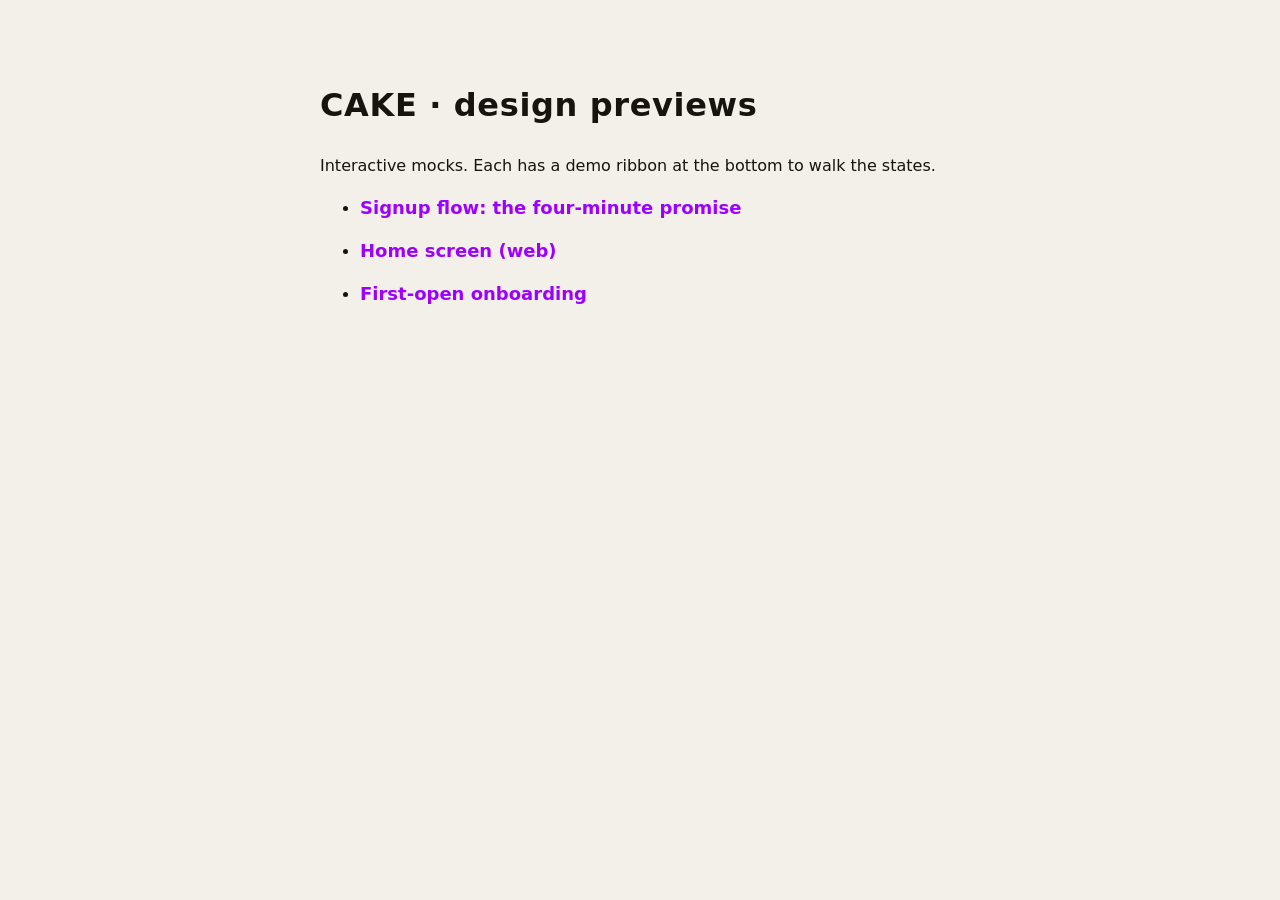
==== index.html @ e19f7f4c "Add signup flow spec (CAK-191): the four-minute promise, 8 steps" ====
<!doctype html><html lang="en"><head><meta charset="utf-8"><meta name="viewport" content="width=device-width, initial-scale=1"><title>Cake design previews</title><style>body{font-family:-apple-system,system-ui,sans-serif;background:#F2F0E9;color:#16140F;max-width:640px;margin:80px auto;padding:0 24px;line-height:1.6}a{color:#9D00FF;font-weight:600;text-decoration:none;font-size:18px}a:hover{text-decoration:underline}li{margin:14px 0}h1{letter-spacing:.02em}</style></head><body><h1>CAKE · design previews</h1><p>Interactive mocks. Each has a demo ribbon at the bottom to walk the states.</p><ul><li><a href="onboarding-flow-spec.html">Signup flow: the four-minute promise</a></li><li><a href="home-web-concept.html">Home screen (web)</a></li><li><a href="first-open-onboarding.html">First-open onboarding</a></li></ul></body></html>
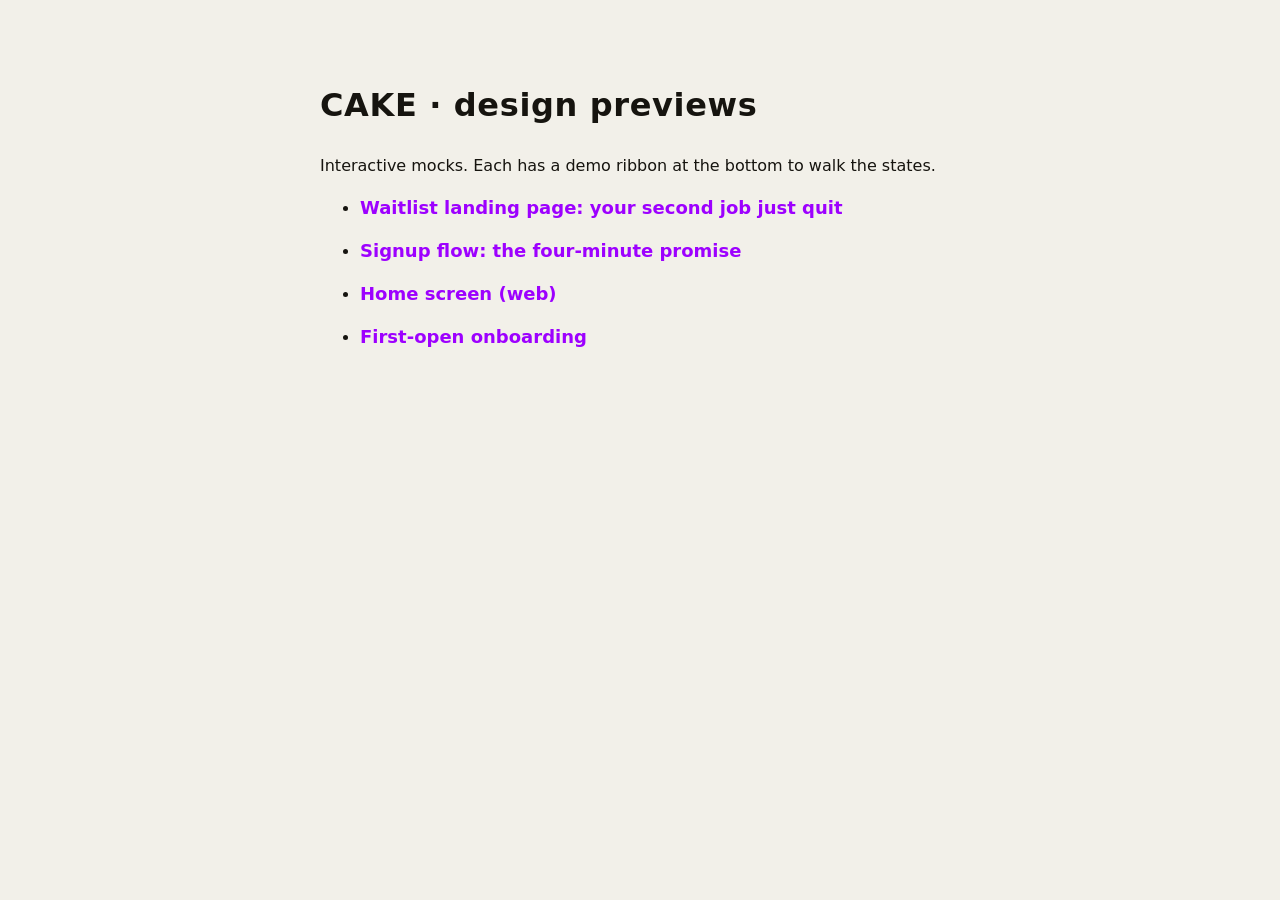
==== commit 2c8d8a93: "Add waitlist landing concept: interview-language rewrite" ====
--- a/index.html
+++ b/index.html
@@ -1 +1 @@
-<!doctype html><html lang="en"><head><meta charset="utf-8"><meta name="viewport" content="width=device-width, initial-scale=1"><title>Cake design previews</title><style>body{font-family:-apple-system,system-ui,sans-serif;background:#F2F0E9;color:#16140F;max-width:640px;margin:80px auto;padding:0 24px;line-height:1.6}a{color:#9D00FF;font-weight:600;text-decoration:none;font-size:18px}a:hover{text-decoration:underline}li{margin:14px 0}h1{letter-spacing:.02em}</style></head><body><h1>CAKE · design previews</h1><p>Interactive mocks. Each has a demo ribbon at the bottom to walk the states.</p><ul><li><a href="onboarding-flow-spec.html">Signup flow: the four-minute promise</a></li><li><a href="home-web-concept.html">Home screen (web)</a></li><li><a href="first-open-onboarding.html">First-open onboarding</a></li></ul></body></html>
+<!doctype html><html lang="en"><head><meta charset="utf-8"><meta name="viewport" content="width=device-width, initial-scale=1"><title>Cake design previews</title><style>body{font-family:-apple-system,system-ui,sans-serif;background:#F2F0E9;color:#16140F;max-width:640px;margin:80px auto;padding:0 24px;line-height:1.6}a{color:#9D00FF;font-weight:600;text-decoration:none;font-size:18px}a:hover{text-decoration:underline}li{margin:14px 0}h1{letter-spacing:.02em}</style></head><body><h1>CAKE · design previews</h1><p>Interactive mocks. Each has a demo ribbon at the bottom to walk the states.</p><ul><li><a href="waitlist-landing.html">Waitlist landing page: your second job just quit</a></li><li><a href="onboarding-flow-spec.html">Signup flow: the four-minute promise</a></li><li><a href="home-web-concept.html">Home screen (web)</a></li><li><a href="first-open-onboarding.html">First-open onboarding</a></li></ul></body></html>
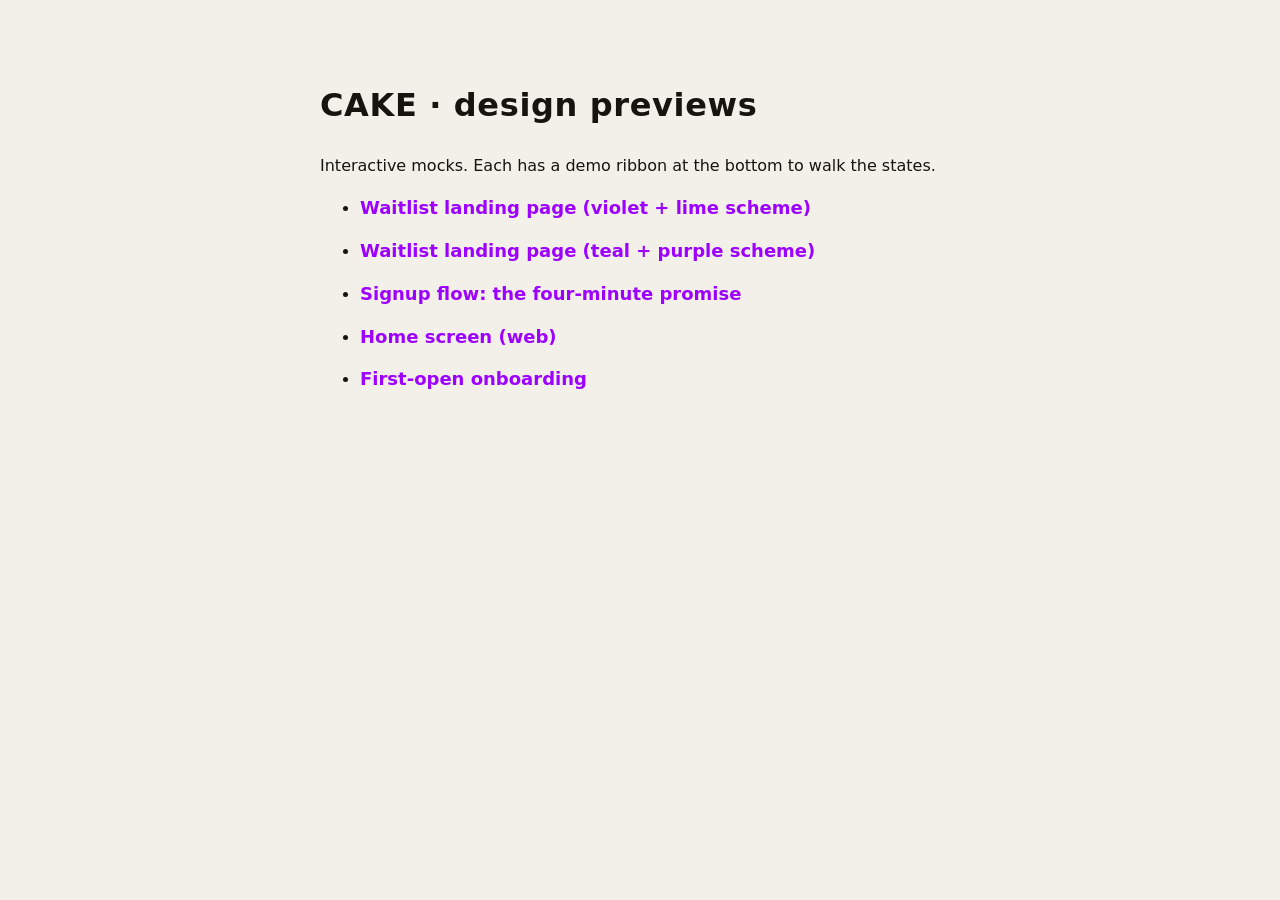
==== commit 2257560b: "Add teal-scheme landing variant for side-by-side comparison" ====
--- a/index.html
+++ b/index.html
@@ -1 +1 @@
-<!doctype html><html lang="en"><head><meta charset="utf-8"><meta name="viewport" content="width=device-width, initial-scale=1"><title>Cake design previews</title><style>body{font-family:-apple-system,system-ui,sans-serif;background:#F2F0E9;color:#16140F;max-width:640px;margin:80px auto;padding:0 24px;line-height:1.6}a{color:#9D00FF;font-weight:600;text-decoration:none;font-size:18px}a:hover{text-decoration:underline}li{margin:14px 0}h1{letter-spacing:.02em}</style></head><body><h1>CAKE · design previews</h1><p>Interactive mocks. Each has a demo ribbon at the bottom to walk the states.</p><ul><li><a href="waitlist-landing.html">Waitlist landing page: your second job just quit</a></li><li><a href="onboarding-flow-spec.html">Signup flow: the four-minute promise</a></li><li><a href="home-web-concept.html">Home screen (web)</a></li><li><a href="first-open-onboarding.html">First-open onboarding</a></li></ul></body></html>
+<!doctype html><html lang="en"><head><meta charset="utf-8"><meta name="viewport" content="width=device-width, initial-scale=1"><title>Cake design previews</title><style>body{font-family:-apple-system,system-ui,sans-serif;background:#F2F0E9;color:#16140F;max-width:640px;margin:80px auto;padding:0 24px;line-height:1.6}a{color:#9D00FF;font-weight:600;text-decoration:none;font-size:18px}a:hover{text-decoration:underline}li{margin:14px 0}h1{letter-spacing:.02em}</style></head><body><h1>CAKE · design previews</h1><p>Interactive mocks. Each has a demo ribbon at the bottom to walk the states.</p><ul><li><a href="waitlist-landing.html">Waitlist landing page (violet + lime scheme)</a></li><li><a href="waitlist-landing-teal.html">Waitlist landing page (teal + purple scheme)</a></li><li><a href="onboarding-flow-spec.html">Signup flow: the four-minute promise</a></li><li><a href="home-web-concept.html">Home screen (web)</a></li><li><a href="first-open-onboarding.html">First-open onboarding</a></li></ul></body></html>
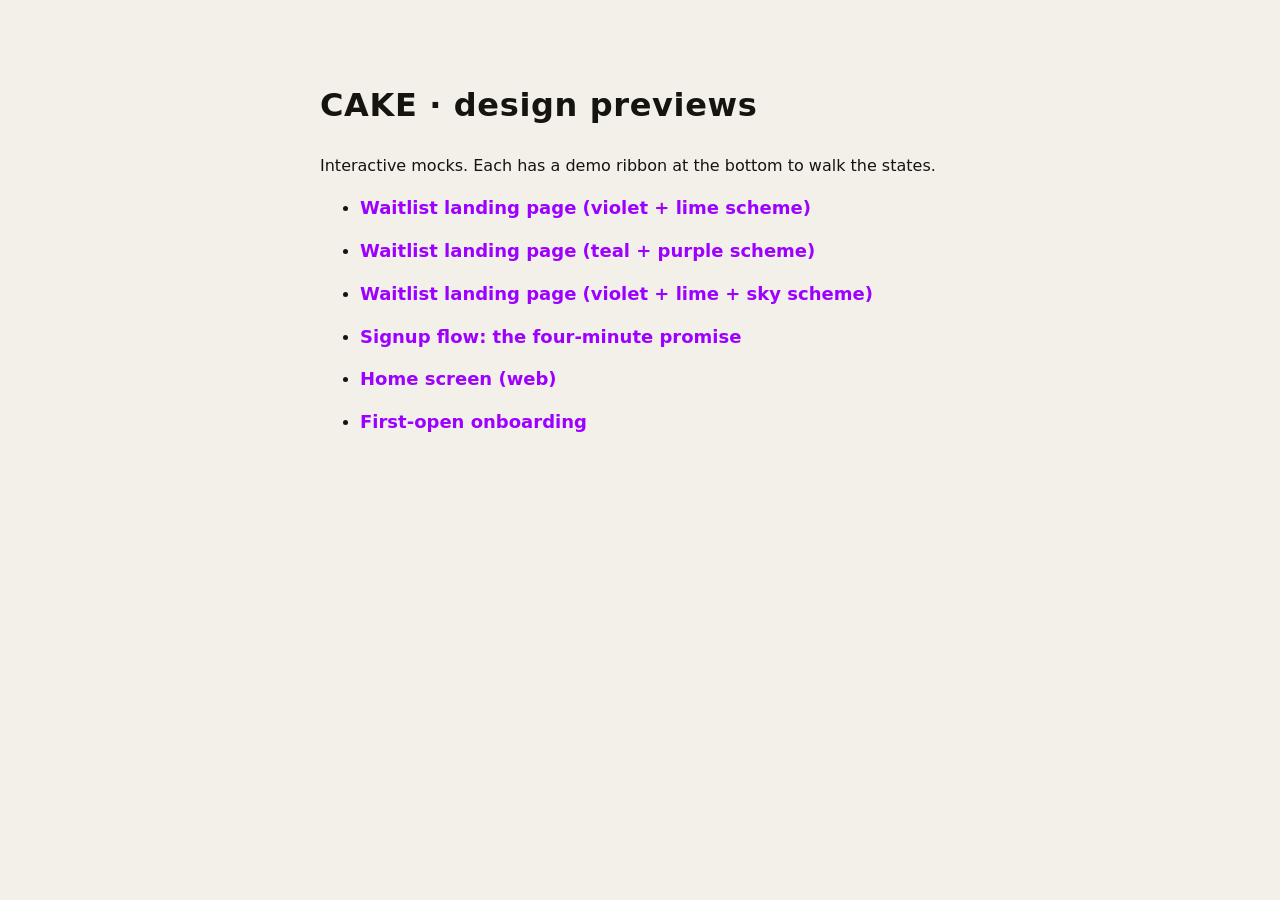
==== commit 4c8952fe: "Add sky-accent landing variant (brand board scheme)" ====
--- a/index.html
+++ b/index.html
@@ -1 +1 @@
-<!doctype html><html lang="en"><head><meta charset="utf-8"><meta name="viewport" content="width=device-width, initial-scale=1"><title>Cake design previews</title><style>body{font-family:-apple-system,system-ui,sans-serif;background:#F2F0E9;color:#16140F;max-width:640px;margin:80px auto;padding:0 24px;line-height:1.6}a{color:#9D00FF;font-weight:600;text-decoration:none;font-size:18px}a:hover{text-decoration:underline}li{margin:14px 0}h1{letter-spacing:.02em}</style></head><body><h1>CAKE · design previews</h1><p>Interactive mocks. Each has a demo ribbon at the bottom to walk the states.</p><ul><li><a href="waitlist-landing.html">Waitlist landing page (violet + lime scheme)</a></li><li><a href="waitlist-landing-teal.html">Waitlist landing page (teal + purple scheme)</a></li><li><a href="onboarding-flow-spec.html">Signup flow: the four-minute promise</a></li><li><a href="home-web-concept.html">Home screen (web)</a></li><li><a href="first-open-onboarding.html">First-open onboarding</a></li></ul></body></html>
+<!doctype html><html lang="en"><head><meta charset="utf-8"><meta name="viewport" content="width=device-width, initial-scale=1"><title>Cake design previews</title><style>body{font-family:-apple-system,system-ui,sans-serif;background:#F2F0E9;color:#16140F;max-width:640px;margin:80px auto;padding:0 24px;line-height:1.6}a{color:#9D00FF;font-weight:600;text-decoration:none;font-size:18px}a:hover{text-decoration:underline}li{margin:14px 0}h1{letter-spacing:.02em}</style></head><body><h1>CAKE · design previews</h1><p>Interactive mocks. Each has a demo ribbon at the bottom to walk the states.</p><ul><li><a href="waitlist-landing.html">Waitlist landing page (violet + lime scheme)</a></li><li><a href="waitlist-landing-teal.html">Waitlist landing page (teal + purple scheme)</a></li><li><a href="waitlist-landing-sky.html">Waitlist landing page (violet + lime + sky scheme)</a></li><li><a href="onboarding-flow-spec.html">Signup flow: the four-minute promise</a></li><li><a href="home-web-concept.html">Home screen (web)</a></li><li><a href="first-open-onboarding.html">First-open onboarding</a></li></ul></body></html>
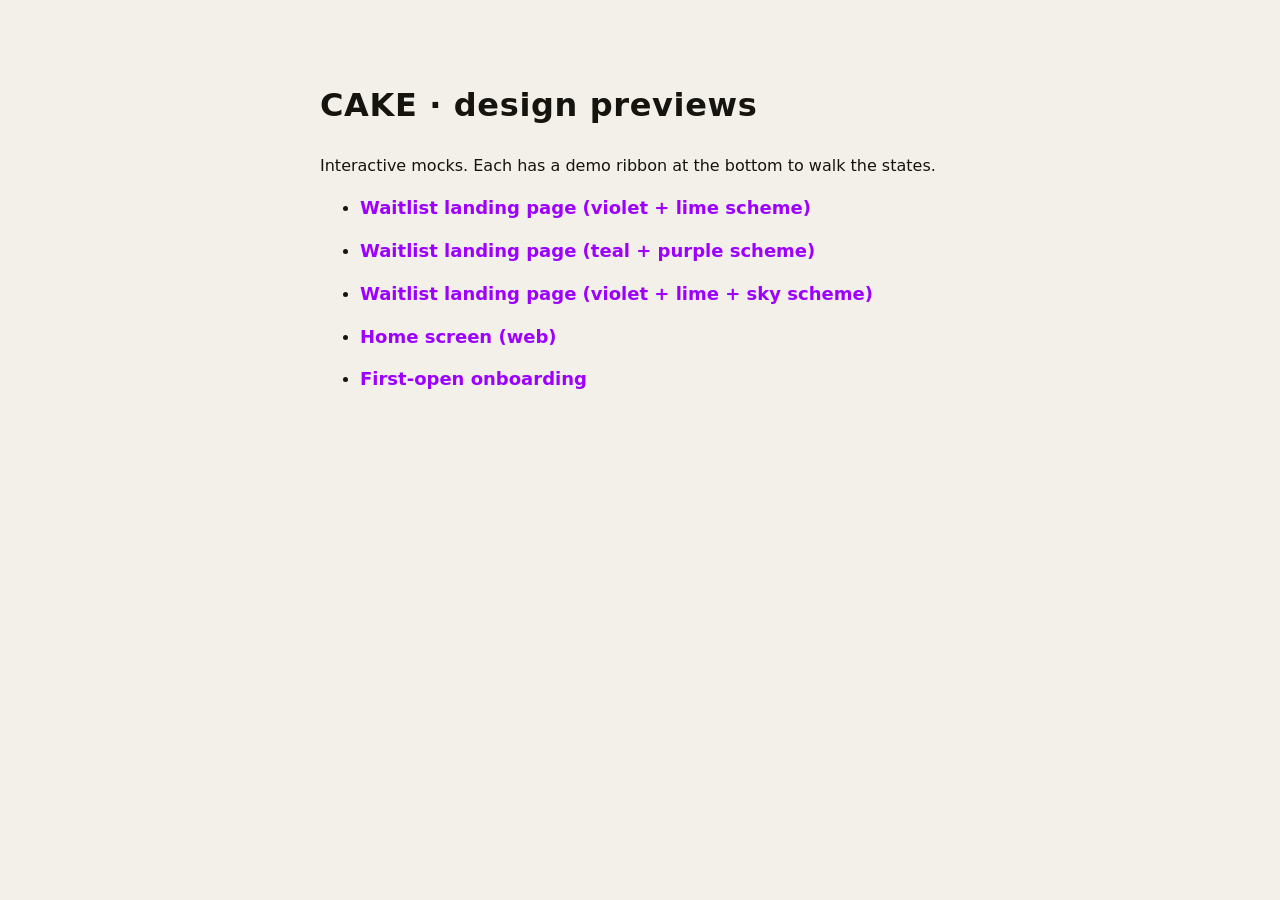
==== commit bbf0fc5e: "Remove the superseded signup-flow spec: copy contradicts later pricing and card rulings" ====
--- a/index.html
+++ b/index.html
@@ -1 +1 @@
-<!doctype html><html lang="en"><head><meta charset="utf-8"><meta name="viewport" content="width=device-width, initial-scale=1"><title>Cake design previews</title><style>body{font-family:-apple-system,system-ui,sans-serif;background:#F2F0E9;color:#16140F;max-width:640px;margin:80px auto;padding:0 24px;line-height:1.6}a{color:#9D00FF;font-weight:600;text-decoration:none;font-size:18px}a:hover{text-decoration:underline}li{margin:14px 0}h1{letter-spacing:.02em}</style></head><body><h1>CAKE · design previews</h1><p>Interactive mocks. Each has a demo ribbon at the bottom to walk the states.</p><ul><li><a href="waitlist-landing.html">Waitlist landing page (violet + lime scheme)</a></li><li><a href="waitlist-landing-teal.html">Waitlist landing page (teal + purple scheme)</a></li><li><a href="waitlist-landing-sky.html">Waitlist landing page (violet + lime + sky scheme)</a></li><li><a href="onboarding-flow-spec.html">Signup flow: the four-minute promise</a></li><li><a href="home-web-concept.html">Home screen (web)</a></li><li><a href="first-open-onboarding.html">First-open onboarding</a></li></ul></body></html>
+<!doctype html><html lang="en"><head><meta charset="utf-8"><meta name="viewport" content="width=device-width, initial-scale=1"><title>Cake design previews</title><style>body{font-family:-apple-system,system-ui,sans-serif;background:#F2F0E9;color:#16140F;max-width:640px;margin:80px auto;padding:0 24px;line-height:1.6}a{color:#9D00FF;font-weight:600;text-decoration:none;font-size:18px}a:hover{text-decoration:underline}li{margin:14px 0}h1{letter-spacing:.02em}</style></head><body><h1>CAKE · design previews</h1><p>Interactive mocks. Each has a demo ribbon at the bottom to walk the states.</p><ul><li><a href="waitlist-landing.html">Waitlist landing page (violet + lime scheme)</a></li><li><a href="waitlist-landing-teal.html">Waitlist landing page (teal + purple scheme)</a></li><li><a href="waitlist-landing-sky.html">Waitlist landing page (violet + lime + sky scheme)</a></li><li><a href="home-web-concept.html">Home screen (web)</a></li><li><a href="first-open-onboarding.html">First-open onboarding</a></li></ul></body></html>
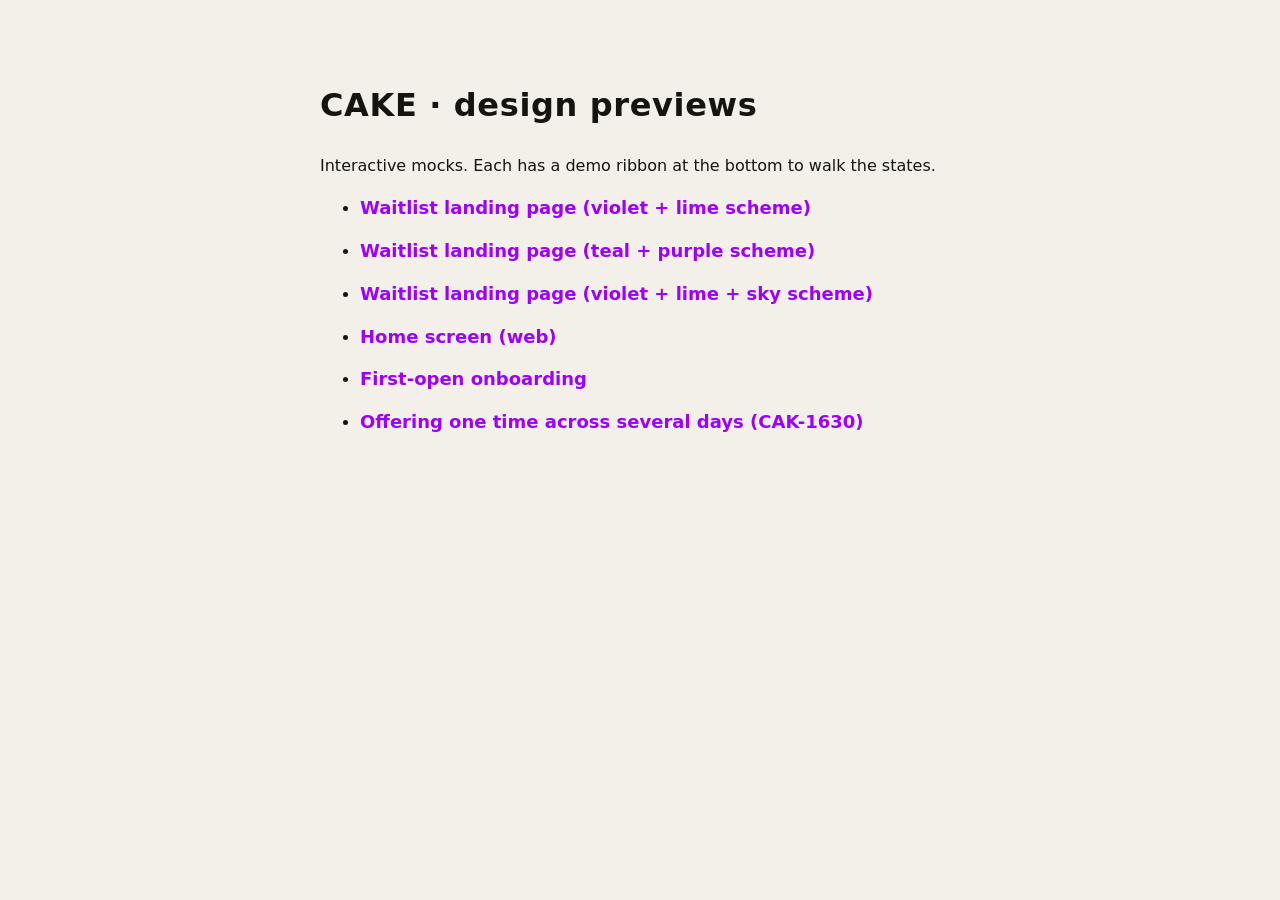
==== commit 4aa0ac1a: "Preview: three shapes for offering one time across several days CAK-1630. ko.kismet asked to pick se" ====
--- a/index.html
+++ b/index.html
@@ -1 +1 @@
-<!doctype html><html lang="en"><head><meta charset="utf-8"><meta name="viewport" content="width=device-width, initial-scale=1"><title>Cake design previews</title><style>body{font-family:-apple-system,system-ui,sans-serif;background:#F2F0E9;color:#16140F;max-width:640px;margin:80px auto;padding:0 24px;line-height:1.6}a{color:#9D00FF;font-weight:600;text-decoration:none;font-size:18px}a:hover{text-decoration:underline}li{margin:14px 0}h1{letter-spacing:.02em}</style></head><body><h1>CAKE · design previews</h1><p>Interactive mocks. Each has a demo ribbon at the bottom to walk the states.</p><ul><li><a href="waitlist-landing.html">Waitlist landing page (violet + lime scheme)</a></li><li><a href="waitlist-landing-teal.html">Waitlist landing page (teal + purple scheme)</a></li><li><a href="waitlist-landing-sky.html">Waitlist landing page (violet + lime + sky scheme)</a></li><li><a href="home-web-concept.html">Home screen (web)</a></li><li><a href="first-open-onboarding.html">First-open onboarding</a></li></ul></body></html>
+<!doctype html><html lang="en"><head><meta charset="utf-8"><meta name="viewport" content="width=device-width, initial-scale=1"><title>Cake design previews</title><style>body{font-family:-apple-system,system-ui,sans-serif;background:#F2F0E9;color:#16140F;max-width:640px;margin:80px auto;padding:0 24px;line-height:1.6}a{color:#9D00FF;font-weight:600;text-decoration:none;font-size:18px}a:hover{text-decoration:underline}li{margin:14px 0}h1{letter-spacing:.02em}</style></head><body><h1>CAKE · design previews</h1><p>Interactive mocks. Each has a demo ribbon at the bottom to walk the states.</p><ul><li><a href="waitlist-landing.html">Waitlist landing page (violet + lime scheme)</a></li><li><a href="waitlist-landing-teal.html">Waitlist landing page (teal + purple scheme)</a></li><li><a href="waitlist-landing-sky.html">Waitlist landing page (violet + lime + sky scheme)</a></li><li><a href="home-web-concept.html">Home screen (web)</a></li><li><a href="first-open-onboarding.html">First-open onboarding</a></li><li><a href="cak-1630-multi-day-offer.html">Offering one time across several days (CAK-1630)</a></li></ul></body></html>
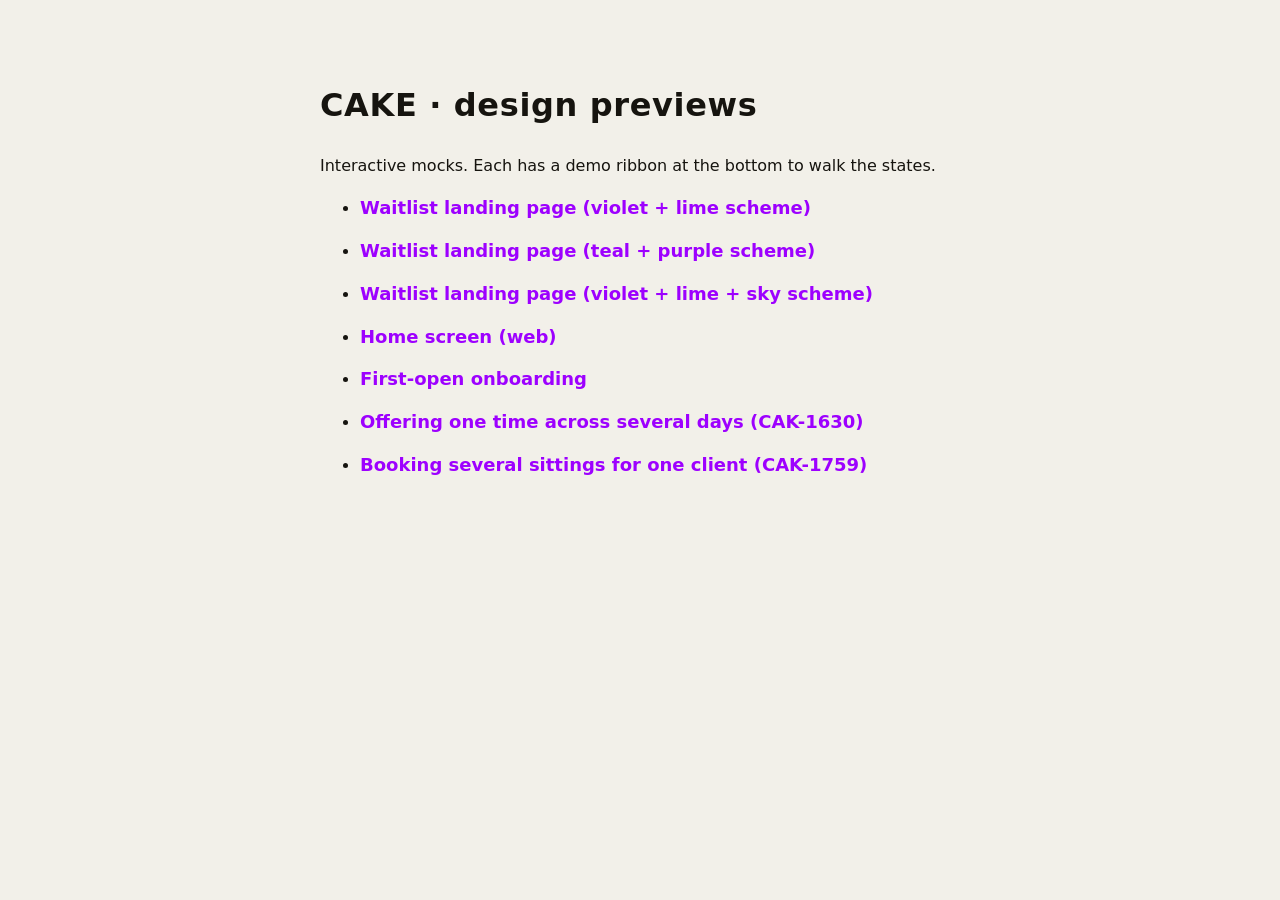
==== commit 556ca683: "Preview: three shapes for booking several sittings for one client CAK-1759. Micah, 2026-10-22: "it n" ====
--- a/index.html
+++ b/index.html
@@ -1 +1 @@
-<!doctype html><html lang="en"><head><meta charset="utf-8"><meta name="viewport" content="width=device-width, initial-scale=1"><title>Cake design previews</title><style>body{font-family:-apple-system,system-ui,sans-serif;background:#F2F0E9;color:#16140F;max-width:640px;margin:80px auto;padding:0 24px;line-height:1.6}a{color:#9D00FF;font-weight:600;text-decoration:none;font-size:18px}a:hover{text-decoration:underline}li{margin:14px 0}h1{letter-spacing:.02em}</style></head><body><h1>CAKE · design previews</h1><p>Interactive mocks. Each has a demo ribbon at the bottom to walk the states.</p><ul><li><a href="waitlist-landing.html">Waitlist landing page (violet + lime scheme)</a></li><li><a href="waitlist-landing-teal.html">Waitlist landing page (teal + purple scheme)</a></li><li><a href="waitlist-landing-sky.html">Waitlist landing page (violet + lime + sky scheme)</a></li><li><a href="home-web-concept.html">Home screen (web)</a></li><li><a href="first-open-onboarding.html">First-open onboarding</a></li><li><a href="cak-1630-multi-day-offer.html">Offering one time across several days (CAK-1630)</a></li></ul></body></html>
+<!doctype html><html lang="en"><head><meta charset="utf-8"><meta name="viewport" content="width=device-width, initial-scale=1"><title>Cake design previews</title><style>body{font-family:-apple-system,system-ui,sans-serif;background:#F2F0E9;color:#16140F;max-width:640px;margin:80px auto;padding:0 24px;line-height:1.6}a{color:#9D00FF;font-weight:600;text-decoration:none;font-size:18px}a:hover{text-decoration:underline}li{margin:14px 0}h1{letter-spacing:.02em}</style></head><body><h1>CAKE · design previews</h1><p>Interactive mocks. Each has a demo ribbon at the bottom to walk the states.</p><ul><li><a href="waitlist-landing.html">Waitlist landing page (violet + lime scheme)</a></li><li><a href="waitlist-landing-teal.html">Waitlist landing page (teal + purple scheme)</a></li><li><a href="waitlist-landing-sky.html">Waitlist landing page (violet + lime + sky scheme)</a></li><li><a href="home-web-concept.html">Home screen (web)</a></li><li><a href="first-open-onboarding.html">First-open onboarding</a></li><li><a href="cak-1630-multi-day-offer.html">Offering one time across several days (CAK-1630)</a></li><li><a href="cak-1759-multi-sitting-quick-add.html">Booking several sittings for one client (CAK-1759)</a></li></ul></body></html>
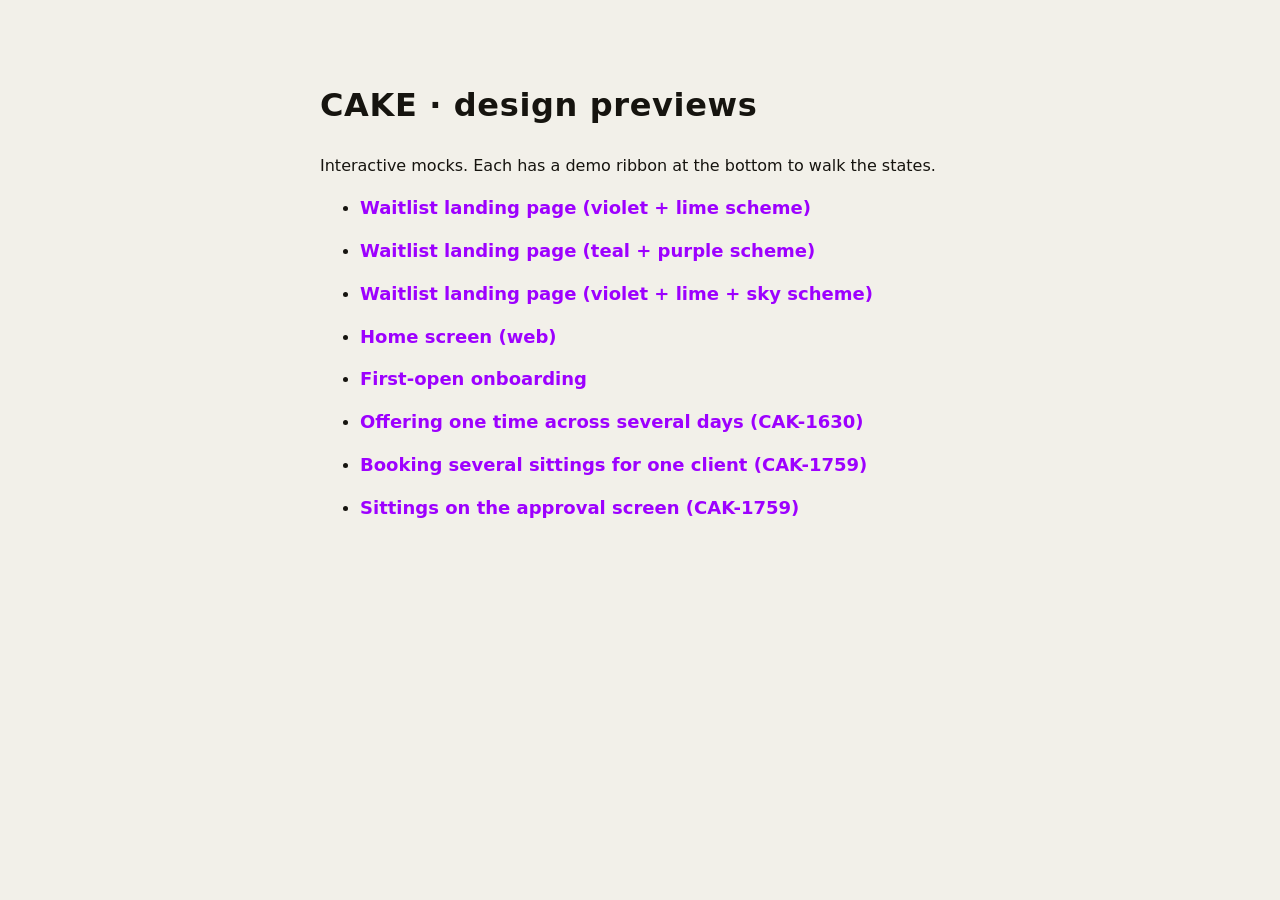
==== commit 5ebf7319: "Preview: sittings on the approval screen, where the list means two things CAK-1759, the half with a " ====
--- a/index.html
+++ b/index.html
@@ -1 +1 @@
-<!doctype html><html lang="en"><head><meta charset="utf-8"><meta name="viewport" content="width=device-width, initial-scale=1"><title>Cake design previews</title><style>body{font-family:-apple-system,system-ui,sans-serif;background:#F2F0E9;color:#16140F;max-width:640px;margin:80px auto;padding:0 24px;line-height:1.6}a{color:#9D00FF;font-weight:600;text-decoration:none;font-size:18px}a:hover{text-decoration:underline}li{margin:14px 0}h1{letter-spacing:.02em}</style></head><body><h1>CAKE · design previews</h1><p>Interactive mocks. Each has a demo ribbon at the bottom to walk the states.</p><ul><li><a href="waitlist-landing.html">Waitlist landing page (violet + lime scheme)</a></li><li><a href="waitlist-landing-teal.html">Waitlist landing page (teal + purple scheme)</a></li><li><a href="waitlist-landing-sky.html">Waitlist landing page (violet + lime + sky scheme)</a></li><li><a href="home-web-concept.html">Home screen (web)</a></li><li><a href="first-open-onboarding.html">First-open onboarding</a></li><li><a href="cak-1630-multi-day-offer.html">Offering one time across several days (CAK-1630)</a></li><li><a href="cak-1759-multi-sitting-quick-add.html">Booking several sittings for one client (CAK-1759)</a></li></ul></body></html>
+<!doctype html><html lang="en"><head><meta charset="utf-8"><meta name="viewport" content="width=device-width, initial-scale=1"><title>Cake design previews</title><style>body{font-family:-apple-system,system-ui,sans-serif;background:#F2F0E9;color:#16140F;max-width:640px;margin:80px auto;padding:0 24px;line-height:1.6}a{color:#9D00FF;font-weight:600;text-decoration:none;font-size:18px}a:hover{text-decoration:underline}li{margin:14px 0}h1{letter-spacing:.02em}</style></head><body><h1>CAKE · design previews</h1><p>Interactive mocks. Each has a demo ribbon at the bottom to walk the states.</p><ul><li><a href="waitlist-landing.html">Waitlist landing page (violet + lime scheme)</a></li><li><a href="waitlist-landing-teal.html">Waitlist landing page (teal + purple scheme)</a></li><li><a href="waitlist-landing-sky.html">Waitlist landing page (violet + lime + sky scheme)</a></li><li><a href="home-web-concept.html">Home screen (web)</a></li><li><a href="first-open-onboarding.html">First-open onboarding</a></li><li><a href="cak-1630-multi-day-offer.html">Offering one time across several days (CAK-1630)</a></li><li><a href="cak-1759-multi-sitting-quick-add.html">Booking several sittings for one client (CAK-1759)</a></li><li><a href="cak-1759-approval-sittings.html">Sittings on the approval screen (CAK-1759)</a></li></ul></body></html>
